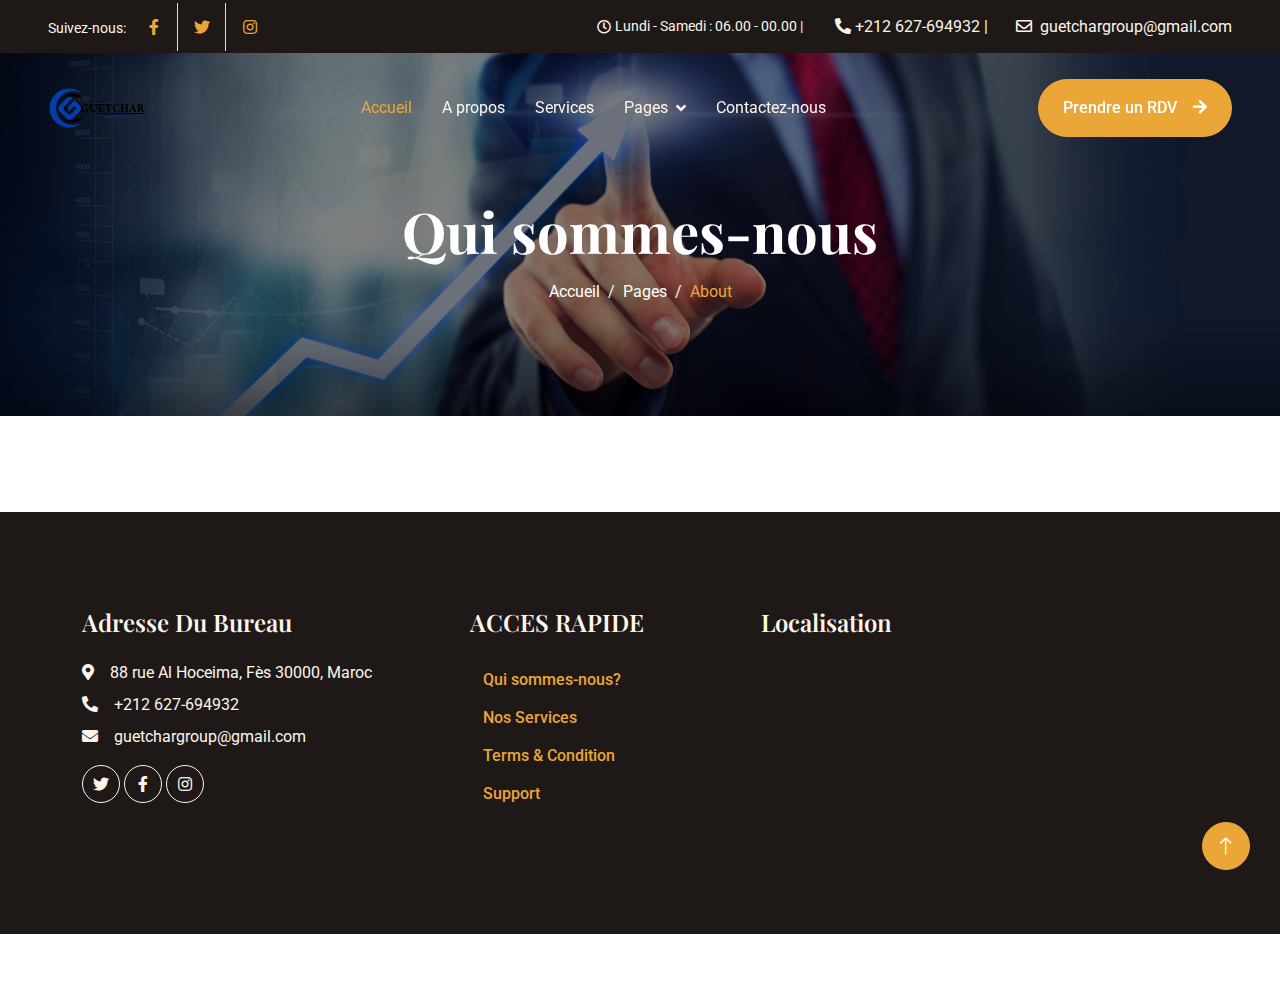
==== about.html @ 68925b9d "mod2" ====
<!DOCTYPE html>
<html lang="en">

<head>
    <meta charset="utf-8">
    <title>Guétchar Consulting Group</title>
    <meta content="width=device-width, initial-scale=1.0" name="viewport">
    <meta content="Guétchar Consulting Group" name="keywords">
    <meta content="Guétchar Consulting Group" name="description">

    <!-- Favicon -->
    <link href="img/favicon.png" rel="icon">

    <!-- Google Web Fonts -->
    <link rel="preconnect" href="https://fonts.googleapis.com">
    <link rel="preconnect" href="https://fonts.gstatic.com" crossorigin>
    <link
        href="https://fonts.googleapis.com/css2?family=Roboto:wght@400;500&family=Playfair+Display:wght@600;700&display=swap"
        rel="stylesheet">

    <!-- Icon Font Stylesheet -->
    <link href="https://cdnjs.cloudflare.com/ajax/libs/font-awesome/5.10.0/css/all.min.css" rel="stylesheet">
    <link href="https://cdn.jsdelivr.net/npm/bootstrap-icons@1.4.1/font/bootstrap-icons.css" rel="stylesheet">

    <!-- Libraries Stylesheet -->
    <link href="lib/animate/animate.min.css" rel="stylesheet">
    <link href="lib/owlcarousel/assets/owl.carousel.min.css" rel="stylesheet">

    <!-- Customized Bootstrap Stylesheet -->
    <link href="css/bootstrap.min.css" rel="stylesheet">

    <!-- Template Stylesheet -->
    <link href="css/style.css" rel="stylesheet">
</head>

<body>

    <!-- Spinner Start -->
    <div id="spinner"
        class="show bg-white position-fixed translate-middle w-100 vh-100 top-50 start-50 d-flex align-items-center justify-content-center">
        <div class="spinner-grow text-primary" role="status"></div>
    </div>
    <!-- Spinner End -->


    <!-- Topbar Start -->
    <div class="container-fluid top-bar bg-dark text-light px-0 wow fadeIn" data-wow-delay="0.1s">
        <div class="row gx-0 align-items-center d-none d-lg-flex">

            <div class="col-lg-5 px-5 text-start">
                <small>Suivez-nous:</small>
                <div class="h-100 d-inline-flex align-items-center">
                    <a class="btn-lg-square text-primary border-end rounded-0" href=""><i
                            class="fab fa-facebook-f"></i></a>
                    <a class="btn-lg-square text-primary border-end rounded-0" href=""><i
                            class="fab fa-twitter"></i></a>
                    <a class="btn-lg-square text-primary pe-0" href=""><i class="fab fa-instagram"></i></a>
                </div>
            </div>

            <div class="col-lg-7 px-5 text-end">
                <div class="h-100 d-inline-flex align-items-center py-3 me-4">
                    <small class="far fa-clock text-primary me-1 text-light "></small>
                    <small class="me-1">Lundi - Samedi : 06.00 - 00.00 |</small>
                </div>

                <div class="h-100 d-inline-flex align-items-center me-4">
                    <a class="text-light text-decoration-none" href="tel:+212 627-694932"><i
                            class="fa fa-phone-alt me-1"></i>+212
                        627-694932 |</a>
                </div>
                <div class="h-100 d-inline-flex align-items-center">
                    <a class="text-light text-decoration-none"
                        href="mailto:guetchargroup@gmail.com?subject =Demande d'info"><i
                            class="far fa-envelope me-2"></i>guetchargroup@gmail.com</a>
                </div>
            </div>
        </div>
    </div>
    <!-- Topbar End -->


    <!-- Navbar Start -->
    <nav class="navbar navbar-expand-lg navbar-light fixed-top py-lg-0 px-lg-5 wow fadeIn" data-wow-delay="0.1s">
        <a href="index.html" class="navbar-brand ms-4 ms-lg-0">
            <img src="img/logo.png" alt="" width="100" height="100">
        </a>
        <button type="button" class="navbar-toggler me-4" data-bs-toggle="collapse" data-bs-target="#navbarCollapse">
            <span class="navbar-toggler-icon"></span>
        </button>
        <div class="collapse navbar-collapse" id="navbarCollapse">
            <div class="navbar-nav mx-auto p-4 p-lg-0">
                <a href="index.html" class="nav-item nav-link active">Accueil</a>
                <a href="about.html" class="nav-item nav-link">A propos</a>
                <a href="service.html" class="nav-item nav-link">Services</a>
                <div class="nav-item dropdown">
                    <a href="#" class="nav-link dropdown-toggle" data-bs-toggle="dropdown">Pages</a>
                    <div class="dropdown-menu m-0">
                        <a href="team.html" class="dropdown-item">Notre Equipe</a>
                        <a href="testimonial.html" class="dropdown-item">Temoignages</a>
                    </div>
                </div>
                <a href="contact.html" class="nav-item nav-link">Contactez-nous</a>
            </div>
            <div class=" d-none d-lg-flex">
                <div class="ps-3">
                    <a href="" class="btn btn-primary py-3 px-lg-4 rounded-pill d-none d-lg-block">Prendre un RDV<i
                            class="fa fa-arrow-right ms-3"></i></a>
                </div>
            </div>
        </div>
    </nav>
    <!-- Navbar End -->



    <!-- Page Header Start -->
    <div class="container-fluid page-header py-6 wow fadeIn" data-wow-delay="0.1s">
        <div class="container text-center pt-5 pb-3">
            <h1 class="display-4 text-white animated slideInDown mb-3">Qui sommes-nous</h1>
            <nav aria-label="breadcrumb animated slideInDown">
                <ol class="breadcrumb justify-content-center mb-0">
                    <li class="breadcrumb-item"><a class="text-white" href="#">Accueil</a></li>
                    <li class="breadcrumb-item"><a class="text-white" href="#">Pages</a></li>
                    <li class="breadcrumb-item text-primary active" aria-current="page">About</li>
                </ol>
            </nav>
        </div>
    </div>
    <!-- Page Header End -->


    <!-- Footer Start -->
    <div class="container-fluid bg-dark text-light footer my-6 mb-0 py-5 wow fadeIn" data-wow-delay="0.1s">
        <div class="container py-5">
            <div class="row g-5">
                <div class="col-lg-4 col-md-6">
                    <h4 class="text-light mb-4">Adresse Du Bureau</h4>
                    <p class="mb-2"><i class="fa fa-map-marker-alt me-3"></i>88 rue Al Hoceima, Fès 30000, Maroc</p>
                    <p class="mb-2"><i class="fa fa-phone-alt me-3"></i>+212 627-694932</p>
                    <p class="mb-2"><i class="fa fa-envelope me-3"></i>guetchargroup@gmail.com</p>
                    <div class="d-flex pt-2">
                        <a class="btn btn-square btn-outline-light rounded-circle me-1"
                            href="https://twitter.com/GuetcharGroup"><i class="fab fa-twitter"></i></a>
                        <a class="btn btn-square btn-outline-light rounded-circle me-1"
                            href="https://www.facebook.com/LEtudiant.Consulting"><i class="fab fa-facebook-f"></i></a>
                        <a class="btn btn-square btn-outline-light rounded-circle me-1" href=""><i
                                class="fab fab fa-instagram"></i></a>
                    </div>
                </div>
                <div class="col-lg-3 col-md-6">
                    <h4 class="text-light mb-4">ACCES RAPIDE</h4>
                    <a class="btn btn-link" href="">Qui sommes-nous?</a>
                    <a class="btn btn-link" href="">Nos Services</a>
                    <a class="btn btn-link" href="">Terms & Condition</a>
                    <a class="btn btn-link" href="">Support</a>
                </div>

                <div class="col-lg-5 col-md-6">
                    <h4 class="text-light mb-4">Localisation</h4>
                    <iframe
                        src="https://www.google.com/maps/embed?pb=!1m14!1m8!1m3!1d13224.679544264092!2d-5.0049212!3d34.039513!3m2!1i1024!2i768!4f13.1!3m3!1m2!1s0x0%3A0xc799c8417635aa17!2sGUETCHAR%20CONSULTING%20GROUP!5e0!3m2!1sen!2sfr!4v1667337904764!5m2!1sen!2sfr"
                        width="400" height="170" style="border:0;" allowfullscreen="" loading="lazy"
                        referrerpolicy="no-referrer-when-downgrade"></iframe>

                </div>
            </div>
        </div>
    </div>
    <!-- Footer End -->


    <!-- Copyright Start -->
    <div class="container-fluid copyright text-light py-4 wow fadeIn" data-wow-delay="0.1s">
        <div class="container">
            <div class="row">
                <div class="col-md-6 text-center text-md-start mb-3 mb-md-0">
                    &copy; <a href="#">Guetchar.com</a>, All Right Reserved.
                </div>
                <div class="col-md-6 text-center text-md-end">
                    <!--/*** This template is free as long as you keep the footer author’s credit link/attribution link/backlink. If you'd like to use the template without the footer author’s credit link/attribution link/backlink, you can purchase the Credit Removal License from "https://htmlcodex.com/credit-removal". Thank you for your support. ***/-->
                    Designed By <a href="https://wa.me/212627694932">Sam</a>

                </div>
            </div>
        </div>
    </div>
    <!-- Copyright End -->




    <!-- Back to Top -->
    <a href="#" class="btn btn-lg btn-primary btn-lg-square rounded-circle back-to-top"><i
            class="bi bi-arrow-up"></i></a>


    <!-- JavaScript Libraries -->
    <script src="https://code.jquery.com/jquery-3.4.1.min.js"></script>
    <script src="https://cdn.jsdelivr.net/npm/bootstrap@5.0.0/dist/js/bootstrap.bundle.min.js"></script>
    <script src="lib/wow/wow.min.js"></script>
    <script src="lib/easing/easing.min.js"></script>
    <script src="lib/waypoints/waypoints.min.js"></script>
    <script src="lib/counterup/counterup.min.js"></script>
    <script src="lib/owlcarousel/owl.carousel.min.js"></script>

    <!-- Template Javascript -->
    <script src="js/main.js"></script>
</body>

</html>
---- css/style.css ----
/********** Template CSS **********/
:root {
    --primary: #EAA636;
    --secondary: #545454;
    --light: #FDF5EB;
    --dark: #1E1916;
}

h4,
h5,
h6,
.h4,
.h5,
.h6 {
    font-weight: 600 !important;
}

.py-6 {
    padding-top: 6rem;
    padding-bottom: 6rem;
}

.my-6 {
    margin-top: 6rem;
    margin-bottom: 6rem;
}

.back-to-top {
    position: fixed;
    display: none;
    right: 30px;
    bottom: 30px;
    z-index: 99;
}


/*** Spinner ***/
#spinner {
    opacity: 0;
    visibility: hidden;
    transition: opacity .5s ease-out, visibility 0s linear .5s;
    z-index: 99999;
}

#spinner.show {
    transition: opacity .5s ease-out, visibility 0s linear 0s;
    visibility: visible;
    opacity: 1;
}


/*** Button ***/
.btn {
    font-weight: 500;
    transition: .5s;
}

.btn.btn-primary {
    color: #FFFFFF;
}

.btn-square {
    width: 38px;
    height: 38px;
}

.btn-sm-square {
    width: 32px;
    height: 32px;
}

.btn-lg-square {
    width: 48px;
    height: 48px;
}

.btn-square,
.btn-sm-square,
.btn-lg-square {
    padding: 0;
    display: flex;
    align-items: center;
    justify-content: center;
    font-weight: normal;
}


/*** Navbar ***/
.navbar .dropdown-toggle::after {
    border: none;
    content: "\f107";
    font-family: "Font Awesome 5 Free";
    font-weight: 900;
    vertical-align: middle;
    margin-left: 8px;
}

.navbar .navbar-nav .nav-link {
    padding: 35px 15px;
    color: var(--light);
    outline: none;
}

.navbar .navbar-nav .nav-link:hover,
.navbar .navbar-nav .nav-link.active {
    color: var(--primary);
}

.navbar.fixed-top {
    transition: .5s;
}

@media (max-width: 991.98px) {
    .navbar .navbar-nav {
        margin-top: 10px;
        border-top: 1px solid rgba(255, 255, 255, .3);
        background: var(--dark);
    }

    .navbar .navbar-nav .nav-link {
        padding: 10px 0;
    }
}

@media (min-width: 992px) {
    .navbar .nav-item .dropdown-menu {
        display: block;
        visibility: hidden;
        top: 100%;
        transform: rotateX(-75deg);
        transform-origin: 0% 0%;
        transition: .5s;
        opacity: 0;
    }

    .navbar .nav-item:hover .dropdown-menu {
        transform: rotateX(0deg);
        visibility: visible;
        transition: .5s;
        opacity: 1;
    }
}


/*** Header ***/
.header-carousel .owl-carousel-inner {
    position: absolute;
    width: 100%;
    height: 100%;
    top: 0;
    left: 0;
    display: flex;
    align-items: center;
    background: rgba(0, 0, 0, .5);
}

@media (max-width: 768px) {
    .header-carousel .owl-carousel-item {
        position: relative;
        min-height: 600px;
    }

    .header-carousel .owl-carousel-item img {
        position: absolute;
        width: 100%;
        height: 100%;
        object-fit: cover;
    }

    .header-carousel .owl-carousel-item p {
        font-size: 16px !important;
    }
}

.header-carousel .owl-nav {
    position: relative;
    width: 80px;
    height: 80px;
    margin: -40px auto 0 auto;
    display: flex;
    justify-content: center;
    align-items: center;
}

.header-carousel .owl-nav::before {
    position: absolute;
    content: "";
    width: 100%;
    height: 100%;
    top: 0;
    left: 0;
    background: #FFFFFF;
    transform: rotate(45deg);
}

.header-carousel .owl-nav .owl-prev,
.header-carousel .owl-nav .owl-next {
    position: relative;
    font-size: 40px;
    color: var(--primary);
    transition: .5s;
    z-index: 1;
}

.header-carousel .owl-nav .owl-prev:hover,
.header-carousel .owl-nav .owl-next:hover {
    color: var(--dark);
}

.page-header {
    margin-bottom: 6rem;
    background: linear-gradient(rgba(0, 0, 0, .5), rgba(0, 0, 0, .5)), url(/img/1.jpg) center center no-repeat;
    background-size: cover;
}

.breadcrumb-item+.breadcrumb-item::before {
    color: var(--light);
}
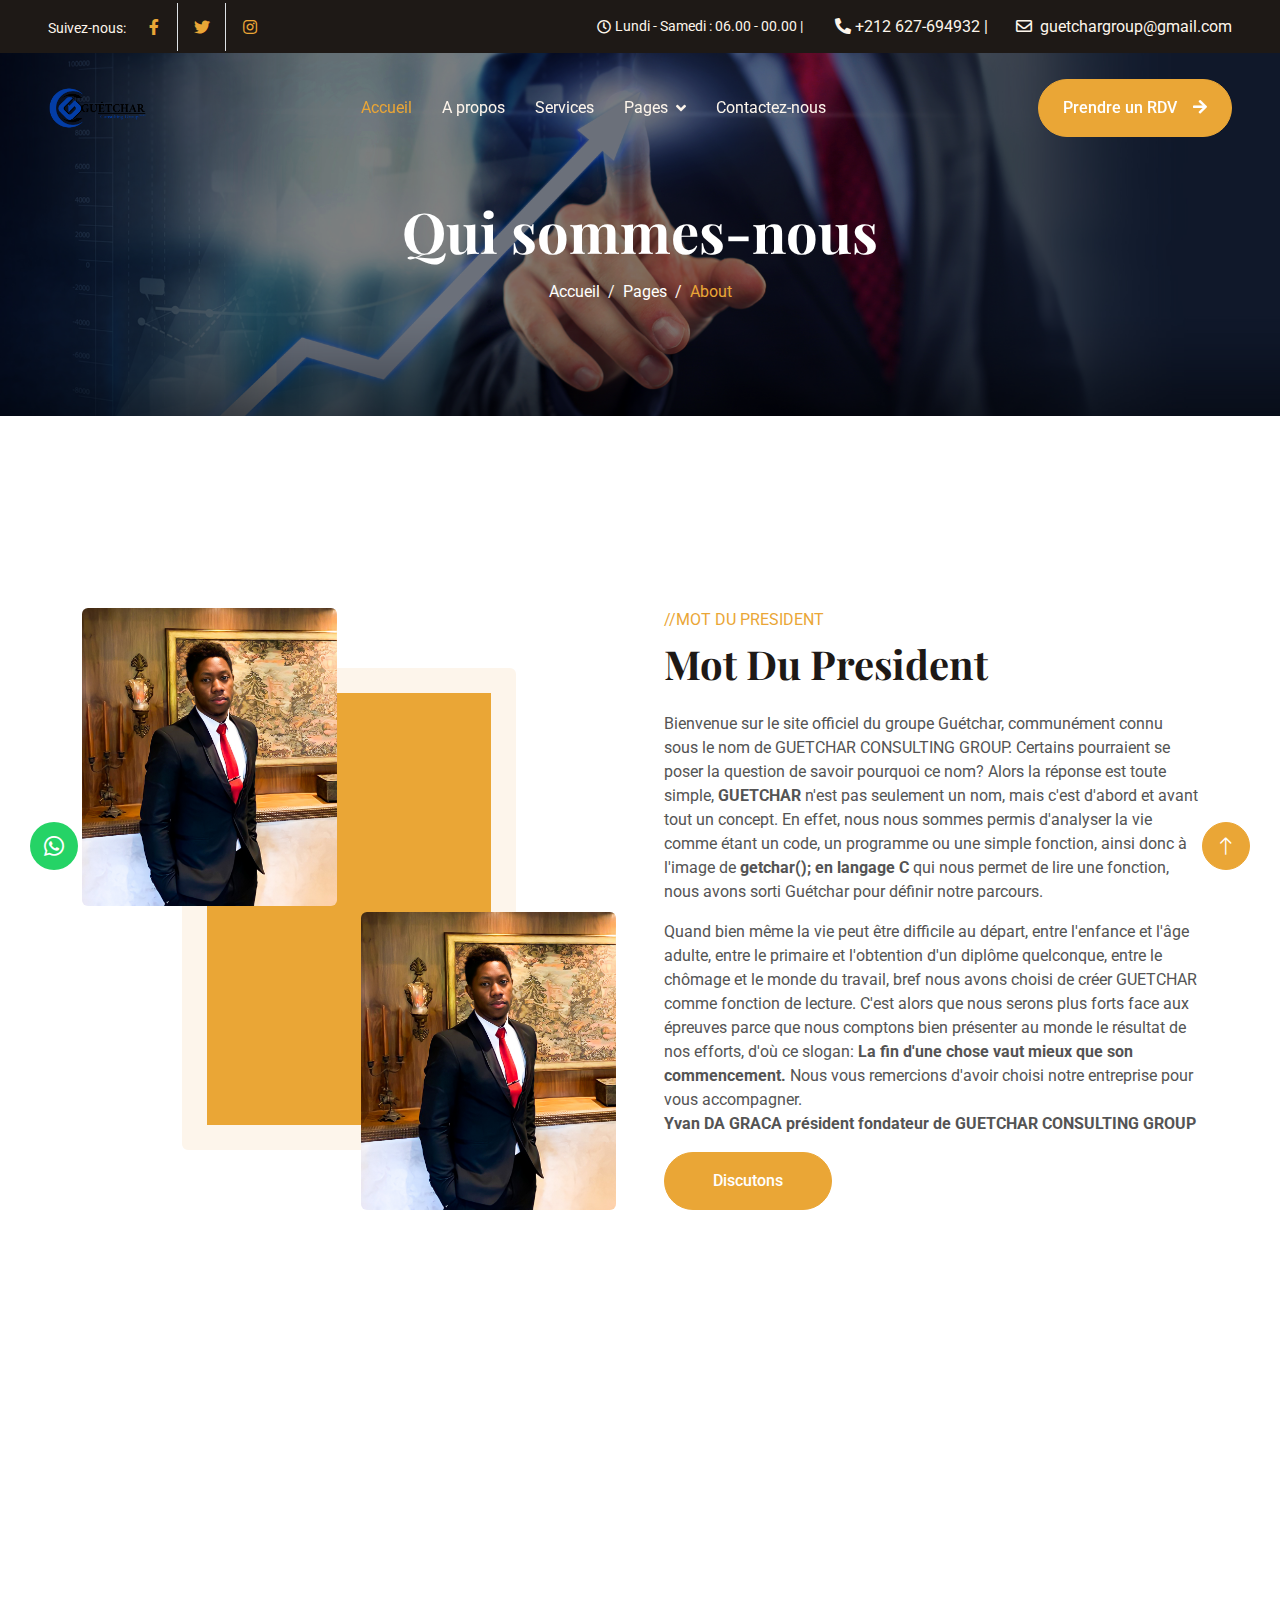
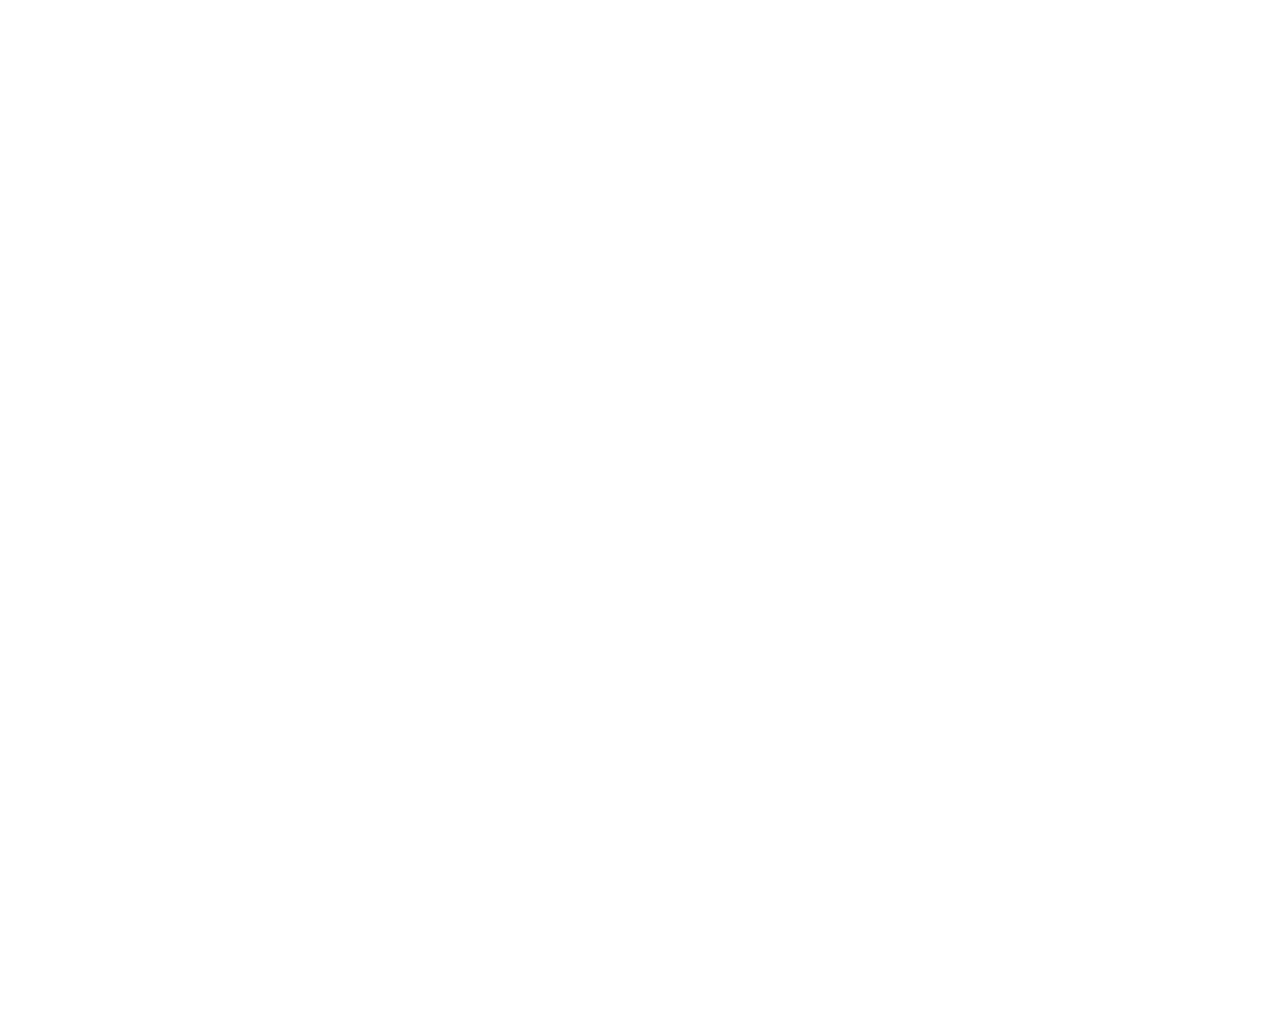
==== commit 75f1b787: "mod-additions" ====
--- a/about.html
+++ b/about.html
@@ -112,6 +112,8 @@
     </nav>
     <!-- Navbar End -->
 
+    <a href="#" class="btn btn-lg btn-primary btn-lg-square rounded-circle  messagebtn "><i
+            class="bi bi-whatsapp"></i></a>
 
 
     <!-- Page Header Start -->
@@ -128,6 +130,154 @@
         </div>
     </div>
     <!-- Page Header End -->
+
+
+
+    <!-- About Start -->
+    <div class="container-xxl py-6">
+        <div class="container">
+            <div class="row g-5">
+                <div class="col-lg-6 wow fadeInUp" data-wow-delay="0.1s">
+                    <div class="row img-twice position-relative h-100">
+                        <div class="col-6">
+                            <img class="img-fluid rounded" src="img/President.png" alt="">
+                        </div>
+                        <div class="col-6 align-self-end">
+                            <img class="img-fluid rounded" src="img/President.png" alt="">
+                        </div>
+                    </div>
+                </div>
+                <div class="col-lg-6 wow fadeInUp" data-wow-delay="0.5s">
+                    <div class="h-100">
+                        <p class="text-primary text-uppercase mb-2">//Mot Du President</p>
+                        <h1 class="display-6 mb-4">Mot Du President</h1>
+                        <p>
+                            Bienvenue sur le site officiel du groupe Guétchar, communément connu sous le nom de GUETCHAR
+                            CONSULTING GROUP.
+
+                            Certains pourraient se poser la question de savoir pourquoi ce nom?
+
+                            Alors la réponse est toute simple, <strong>GUETCHAR</strong> n'est pas seulement un nom,
+                            mais c'est d'abord
+                            et avant tout un concept. En effet, nous nous sommes permis d'analyser la vie comme étant un
+                            code, un programme ou une simple fonction, ainsi donc à l'image de <strong> getchar(); en
+                                langage C</strong>
+                            qui nous permet de lire une fonction, nous avons sorti Guétchar pour définir notre parcours.
+                        </p>
+                        <p>
+                            Quand bien même la vie peut être difficile au départ, entre l'enfance et l'âge adulte, entre
+                            le primaire et l'obtention d'un diplôme quelconque, entre le chômage et le monde du travail,
+                            bref nous avons choisi de créer GUETCHAR comme fonction de lecture. C'est alors que nous
+                            serons plus forts face aux épreuves parce que nous comptons bien présenter au monde le
+                            résultat de nos efforts, d'où ce slogan:
+
+                            <strong>La fin d'une chose vaut mieux que son commencement.</strong>
+
+                            Nous vous remercions d'avoir choisi notre entreprise pour vous accompagner. <br>
+
+                            <strong> Yvan DA GRACA président fondateur de GUETCHAR CONSULTING GROUP</strong>
+                        </p>
+                        <a class="btn btn-primary rounded-pill py-3 px-5" href="">Discutons</a>
+                    </div>
+
+                </div>
+            </div>
+        </div>
+    </div>
+    </div>
+    <!-- About End -->
+
+
+    <!-- Team Start -->
+    <div class="container-xxl py-6">
+        <div class="container">
+            <div class="text-center mx-auto mb-5 wow fadeInUp" data-wow-delay="0.1s" style="max-width: 500px;">
+                <p class="text-primary text-uppercase mb-2">// Notre Equipe</p>
+                <h1 class="display-6 mb-4">We're Super Professional At Our Skills</h1>
+            </div>
+            <div class="row g-4">
+                <div class="col-lg-3 col-md-6 wow fadeInUp" data-wow-delay="0.1s">
+                    <div class="team-item text-center rounded overflow-hidden">
+                        <img class="img-fluid" src="img/team-1.jpg" alt="">
+                        <div class="team-text">
+                            <div class="team-title">
+                                <h5>Yvan DA GRACA</h5>
+                                <span>President</span>
+                            </div>
+                            <div class="team-social">
+                                <a class="btn btn-square btn-light rounded-circle" href=""><i
+                                        class="fab fa-facebook-f"></i></a>
+                                <a class="btn btn-square btn-light rounded-circle" href=""><i
+                                        class="fab fa-twitter"></i></a>
+                                <a class="btn btn-square btn-light rounded-circle" href=""><i
+                                        class="fab fa-instagram"></i></a>
+                            </div>
+                        </div>
+                    </div>
+                </div>
+                <div class="col-lg-3 col-md-6 wow fadeInUp" data-wow-delay="0.3s">
+                    <div class="team-item text-center rounded overflow-hidden">
+                        <img class="img-fluid" src="img/team-2.jpg" alt="">
+                        <div class="team-text">
+                            <div class="team-title">
+                                <h5>Fran BECCA</h5>
+                                <span>Designation</span>
+                            </div>
+                            <div class="team-social">
+                                <a class="btn btn-square btn-light rounded-circle" href=""><i
+                                        class="fab fa-facebook-f"></i></a>
+                                <a class="btn btn-square btn-light rounded-circle" href=""><i
+                                        class="fab fa-twitter"></i></a>
+                                <a class="btn btn-square btn-light rounded-circle" href=""><i
+                                        class="fab fa-instagram"></i></a>
+                            </div>
+                        </div>
+                    </div>
+                </div>
+                <div class="col-lg-3 col-md-6 wow fadeInUp" data-wow-delay="0.5s">
+                    <div class="team-item text-center rounded overflow-hidden">
+                        <img class="img-fluid" src="img/team-3.jpg" alt="">
+                        <div class="team-text">
+                            <div class="team-title">
+                                <h5>Fael Obouka</h5>
+                                <span>Designation</span>
+                            </div>
+                            <div class="team-social">
+                                <a class="btn btn-square btn-light rounded-circle" href=""><i
+                                        class="fab fa-facebook-f"></i></a>
+                                <a class="btn btn-square btn-light rounded-circle" href=""><i
+                                        class="fab fa-twitter"></i></a>
+                                <a class="btn btn-square btn-light rounded-circle" href=""><i
+                                        class="fab fa-instagram"></i></a>
+                            </div>
+                        </div>
+                    </div>
+                </div>
+                <div class="col-lg-3 col-md-6 wow fadeInUp" data-wow-delay="0.7s">
+                    <div class="team-item text-center rounded overflow-hidden">
+                        <img class="img-fluid" src="img/team-4.jpg" alt="">
+                        <div class="team-text">
+                            <div class="team-title">
+                                <h5>Yolande DA GRACA</h5>
+                                <span>Designation</span>
+                            </div>
+                            <div class="team-social">
+                                <a class="btn btn-square btn-light rounded-circle" href=""><i
+                                        class="fab fa-facebook-f"></i></a>
+                                <a class="btn btn-square btn-light rounded-circle" href=""><i
+                                        class="fab fa-twitter"></i></a>
+                                <a class="btn btn-square btn-light rounded-circle" href=""><i
+                                        class="fab fa-instagram"></i></a>
+                            </div>
+                        </div>
+                    </div>
+                </div>
+            </div>
+        </div>
+    </div>
+    <!-- Team End -->
+
+
 
 
     <!-- Footer Start -->
--- a/css/style.css
+++ b/css/style.css
@@ -32,6 +32,18 @@
     bottom: 30px;
     z-index: 99;
 }
+
+
+.messagebtn {
+    position: fixed;
+    display: none;
+    left: 30px;
+    bottom: 30px;
+    z-index: 99;
+    background-color: #25D366;
+    border: #FDF5EB;
+}
+
 
 
 /*** Spinner ***/
@@ -217,3 +229,240 @@
     color: var(--light);
 }
 
+
+/*** Product/Entreprise ***/
+.product-item {
+    transition: .5s;
+}
+
+.product-item:hover {
+    background: var(--primary) !important;
+}
+
+.product-item:hover * {
+    color: var(--light);
+}
+
+.product-item:hover .border-primary {
+    border-color: var(--light) !important;
+}
+
+.product-item .product-overlay {
+    position: absolute;
+    width: 100%;
+    height: 0;
+    top: 0;
+    left: 0;
+    display: flex;
+    align-items: center;
+    justify-content: center;
+    background: rgba(0, 0, 0, .5);
+    overflow: hidden;
+    opacity: 0;
+    transition: .5s;
+}
+
+.product-item:hover .product-overlay {
+    height: 100%;
+    opacity: 1;
+}
+
+
+
+/*** Facts ***/
+.fact-item {
+    transition: .5s;
+}
+
+.fact-item:hover {
+    margin-top: -10px;
+    background: #FFFFFF !important;
+    box-shadow: 0 0 45px rgba(0, 0, 0, .07);
+}
+
+
+/*** About ***/
+.img-twice::before {
+    position: absolute;
+    content: "";
+    width: 60%;
+    height: 80%;
+    top: 10%;
+    left: 20%;
+    background: var(--primary);
+    border: 25px solid var(--light);
+    border-radius: 6px;
+    z-index: -1;
+}
+
+
+/*** Product ***/
+.product-item {
+    transition: .5s;
+}
+
+.product-item:hover {
+    background: var(--primary) !important;
+}
+
+.product-item:hover * {
+    color: var(--light);
+}
+
+.product-item:hover .border-primary {
+    border-color: var(--light) !important;
+}
+
+.product-item .product-overlay {
+    position: absolute;
+    width: 100%;
+    height: 0;
+    top: 0;
+    left: 0;
+    display: flex;
+    align-items: center;
+    justify-content: center;
+    background: rgba(0, 0, 0, .5);
+    overflow: hidden;
+    opacity: 0;
+    transition: .5s;
+}
+
+.product-item:hover .product-overlay {
+    height: 100%;
+    opacity: 1;
+}
+
+
+/*** Team ***/
+.team-item .team-text {
+    position: relative;
+    height: 100px;
+    overflow: hidden;
+}
+
+.team-item .team-title {
+    position: absolute;
+    width: 100%;
+    height: 100%;
+    top: 0;
+    left: 0;
+    display: flex;
+    flex-direction: column;
+    align-items: center;
+    justify-content: center;
+    background: var(--light);
+    transition: .5s;
+}
+
+.team-item:hover .team-title {
+    top: -100px;
+}
+
+.team-item .team-social {
+    position: absolute;
+    width: 100%;
+    height: 100%;
+    top: 100px;
+    left: 0;
+    display: flex;
+    align-items: center;
+    justify-content: center;
+    background: var(--primary);
+    transition: .5s;
+}
+
+.team-item .team-social .btn {
+    margin: 0 3px;
+}
+
+.team-item:hover .team-social {
+    top: 0;
+}
+
+
+/*** Testimonial ***/
+.testimonial-carousel .owl-item .testimonial-item img {
+    width: 60px;
+    height: 60px;
+}
+
+.testimonial-carousel .owl-item .testimonial-item,
+.testimonial-carousel .owl-item .testimonial-item * {
+    transition: .5s;
+}
+
+.testimonial-carousel .owl-item.center .testimonial-item {
+    background: var(--primary) !important;
+}
+
+.testimonial-carousel .owl-item.center .testimonial-item * {
+    color: #FFFFFF !important;
+}
+
+.testimonial-carousel .owl-nav {
+    margin-top: 30px;
+    display: flex;
+    justify-content: center;
+}
+
+.testimonial-carousel .owl-nav .owl-prev,
+.testimonial-carousel .owl-nav .owl-next {
+    margin: 0 12px;
+    width: 50px;
+    height: 50px;
+    display: flex;
+    align-items: center;
+    justify-content: center;
+    border-radius: 50px;
+    font-size: 22px;
+    color: var(--light);
+    background: var(--primary);
+    transition: .5s;
+}
+
+.testimonial-carousel .owl-nav .owl-prev:hover,
+.testimonial-carousel .owl-nav .owl-next:hover {
+    color: var(--primary);
+    background: var(--dark);
+}
+
+
+/*** Footer ***/
+.footer .btn.btn-link {
+    display: block;
+    margin-bottom: 5px;
+    padding: 0;
+    text-align: left;
+    color: var(--light);
+    font-weight: normal;
+    text-transform: capitalize;
+    transition: .3s;
+}
+
+.footer .btn.btn-link::before {
+    position: relative;
+    content: "\f105";
+    font-family: "Font Awesome 5 Free";
+    font-weight: 900;
+    color: var(--light);
+    margin-right: 10px;
+}
+
+.footer .btn.btn-link:hover {
+    color: var(--primary);
+    letter-spacing: 1px;
+    box-shadow: none;
+}
+
+.copyright {
+    background: #111111;
+}
+
+.copyright a {
+    color: var(--primary);
+}
+
+.copyright a:hover {
+    color: var(--light);
+}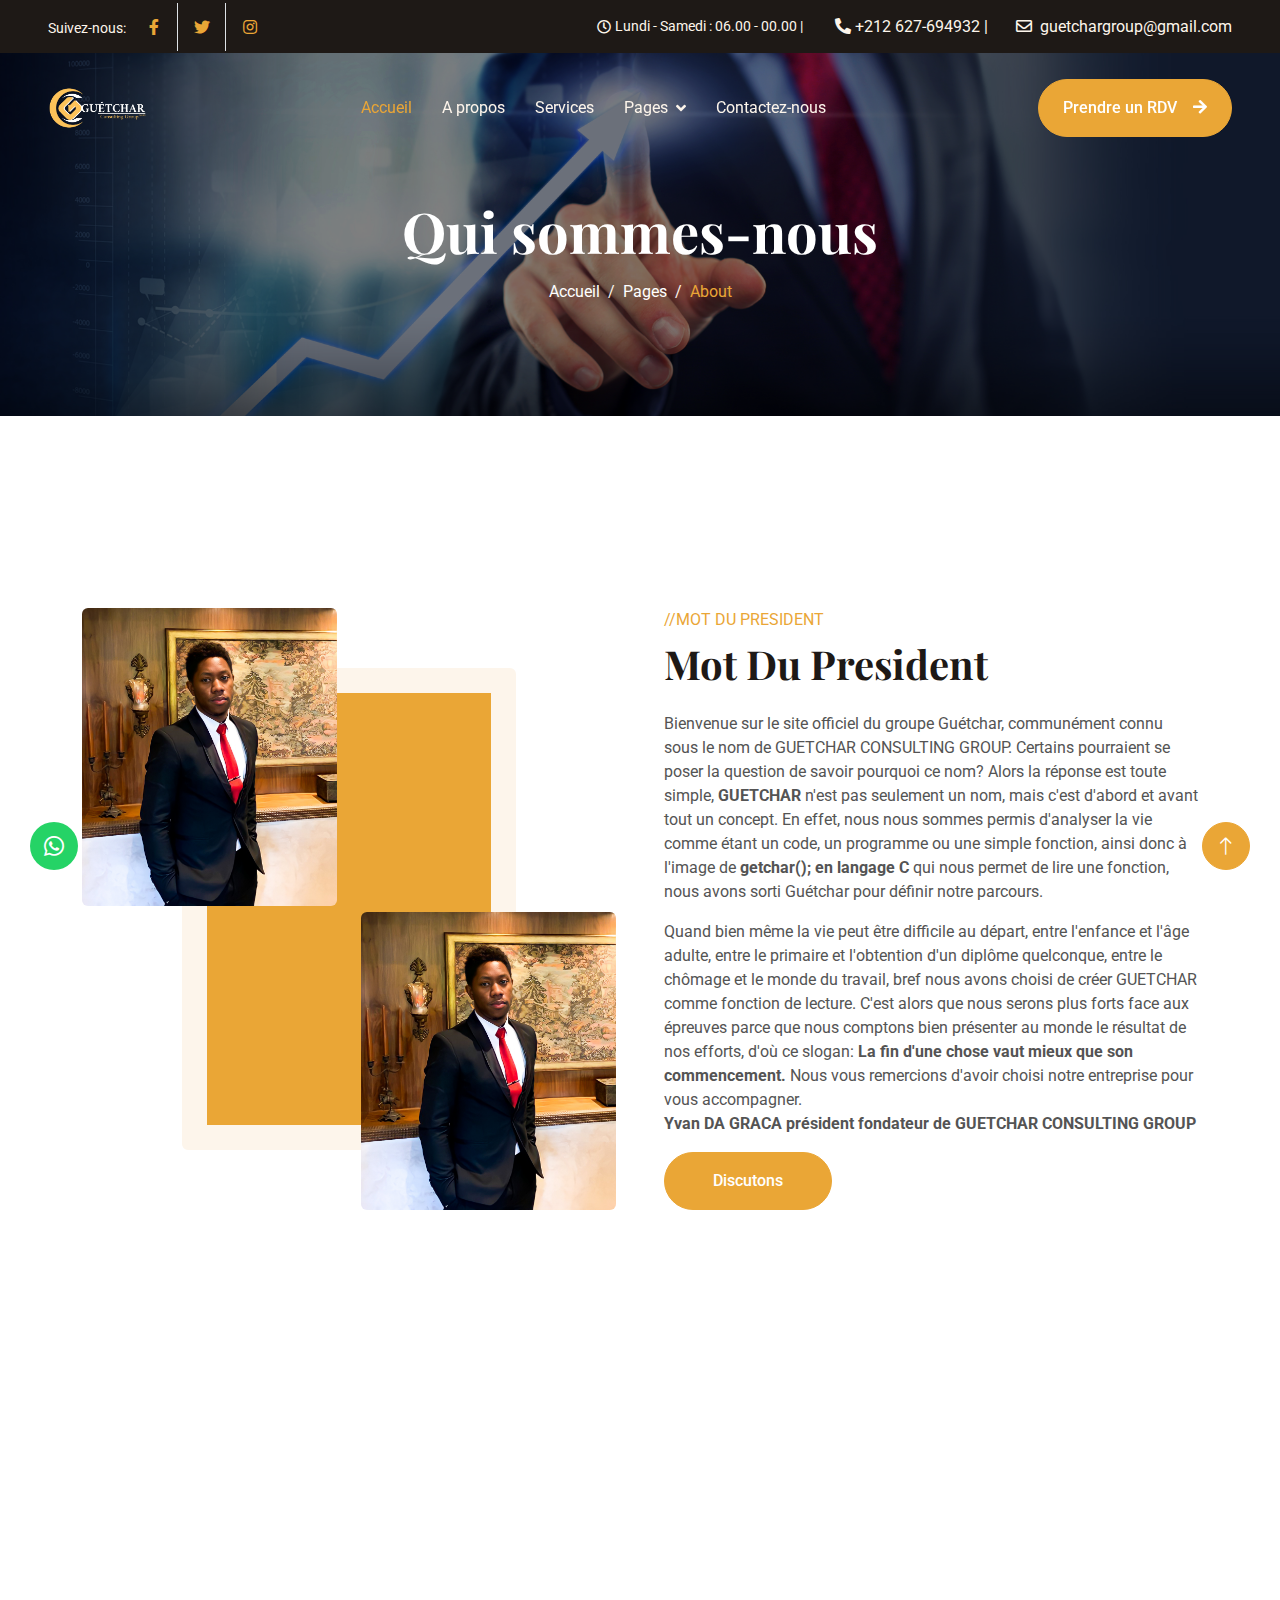
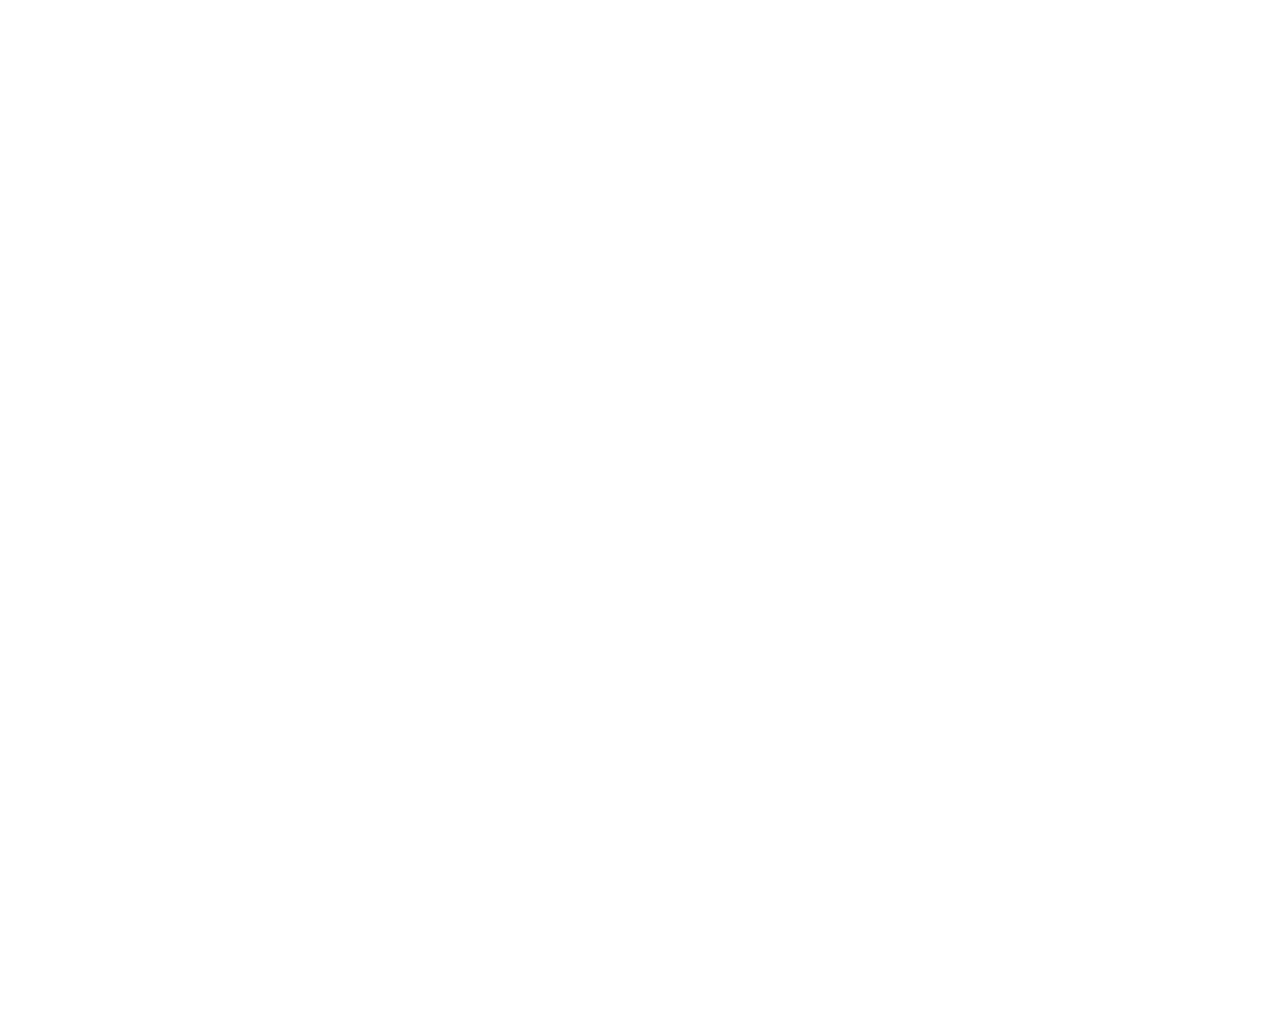
==== commit 7bfc6751: "mod-additions-toggler" ====
--- a/about.html
+++ b/about.html
@@ -85,8 +85,16 @@
         <a href="index.html" class="navbar-brand ms-4 ms-lg-0">
             <img src="img/logo.png" alt="" width="100" height="100">
         </a>
-        <button type="button" class="navbar-toggler me-4" data-bs-toggle="collapse" data-bs-target="#navbarCollapse">
-            <span class="navbar-toggler-icon"></span>
+        <button type="button" class="navbar-toggler me-4 navbar-toggler-dark" data-bs-toggle="collapse"
+            data-bs-target="#navbarCollapse">
+            <span class="navbar-toggler-icon  navbar-toggler-icon-dark">
+                <svg xmlns="http://www.w3.org/2000/svg" fill="none" viewBox="0 0 24 24" stroke-width="1.5"
+                    stroke="currentColor" class="w-6 h-6 text-white">
+                    <path stroke-linecap="round" stroke-linejoin="round"
+                        d="M3.75 6.75h16.5M3.75 12h16.5m-16.5 5.25h16.5" />
+                </svg>
+
+            </span>
         </button>
         <div class="collapse navbar-collapse" id="navbarCollapse">
             <div class="navbar-nav mx-auto p-4 p-lg-0">
--- a/css/style.css
+++ b/css/style.css
@@ -465,4 +465,13 @@
 
 .copyright a:hover {
     color: var(--light);
+}
+
+.navbar-toggler.me-4 {
+    margin-right: 2rem !important;
+}
+
+.navbar-toggler {
+    background-color:var(--primary);
+  
 }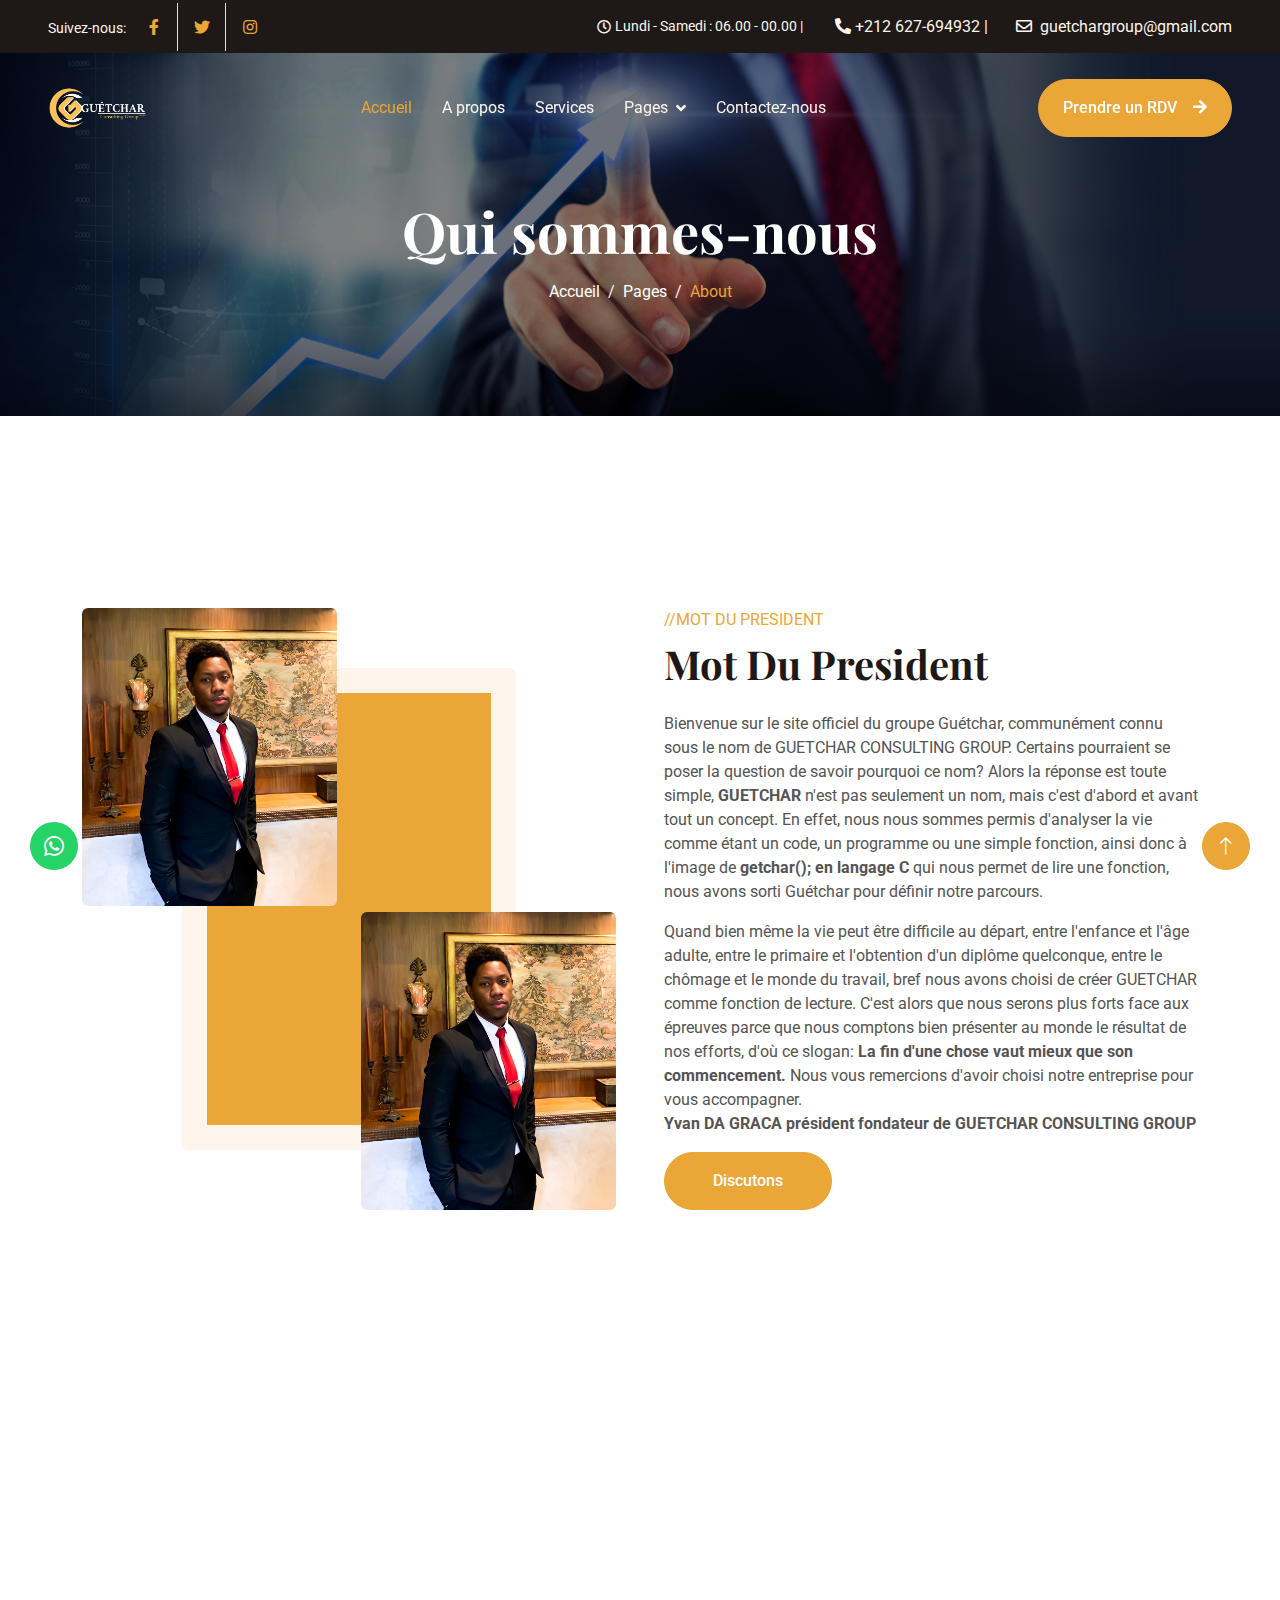
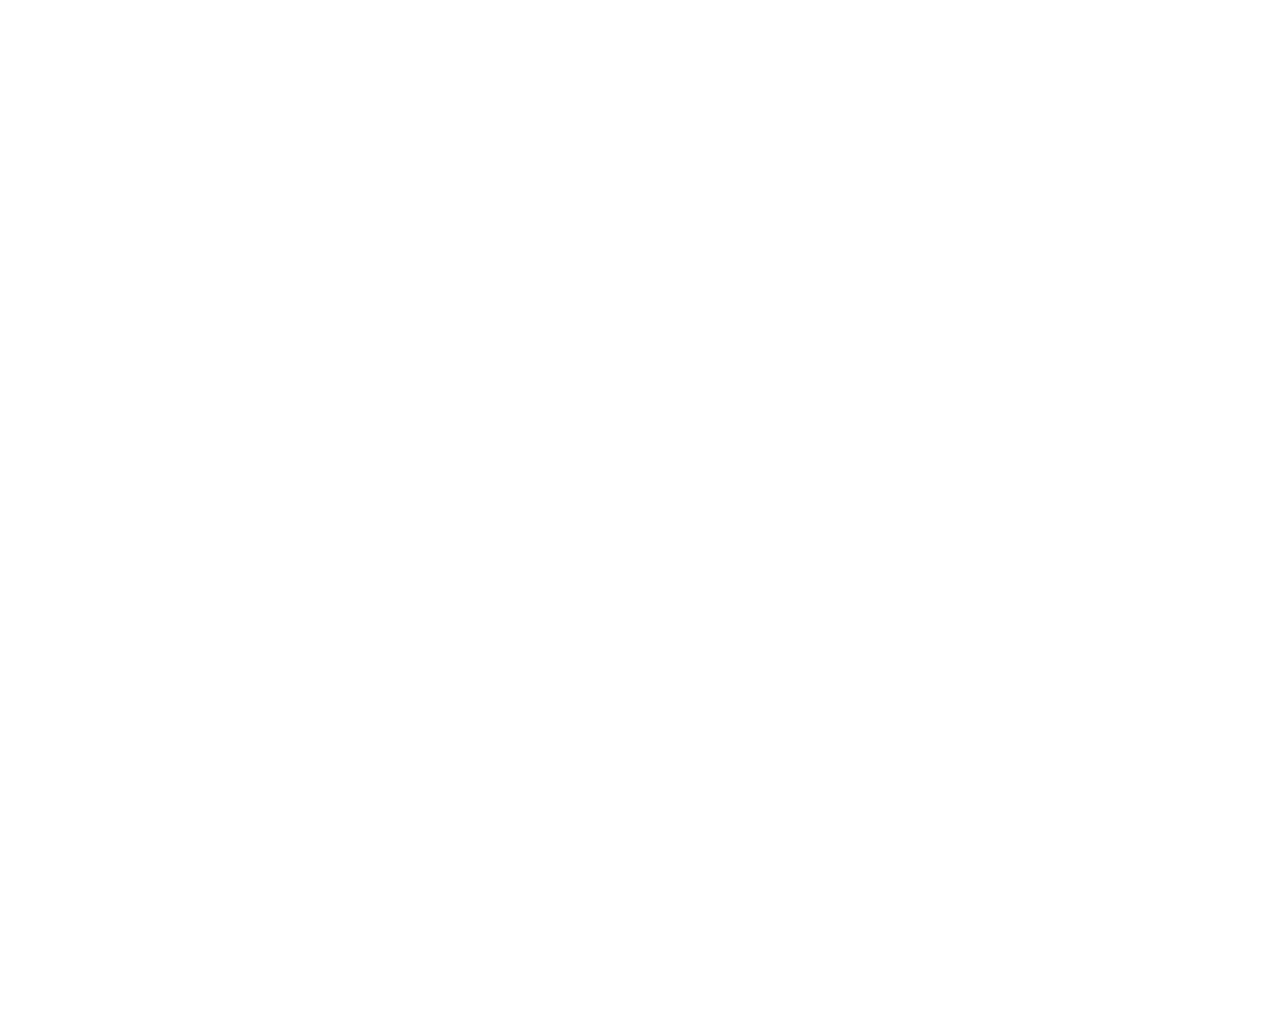
==== commit 257149e0: "modifying map on about page" ====
--- a/about.html
+++ b/about.html
@@ -318,7 +318,7 @@
                     <h4 class="text-light mb-4">Localisation</h4>
                     <iframe
                         src="https://www.google.com/maps/embed?pb=!1m14!1m8!1m3!1d13224.679544264092!2d-5.0049212!3d34.039513!3m2!1i1024!2i768!4f13.1!3m3!1m2!1s0x0%3A0xc799c8417635aa17!2sGUETCHAR%20CONSULTING%20GROUP!5e0!3m2!1sen!2sfr!4v1667337904764!5m2!1sen!2sfr"
-                        width="400" height="170" style="border:0;" allowfullscreen="" loading="lazy"
+                        width="320" height="170" style="border:0;" allowfullscreen="" loading="lazy"
                         referrerpolicy="no-referrer-when-downgrade"></iframe>
 
                 </div>
@@ -336,7 +336,7 @@
                     &copy; <a href="#">Guetchar.com</a>, All Right Reserved.
                 </div>
                 <div class="col-md-6 text-center text-md-end">
-                    <!--/*** This template is free as long as you keep the footer author’s credit link/attribution link/backlink. If you'd like to use the template without the footer author’s credit link/attribution link/backlink, you can purchase the Credit Removal License from "https://htmlcodex.com/credit-removal". Thank you for your support. ***/-->
+
                     Designed By <a href="https://wa.me/212627694932">Sam</a>
 
                 </div>
--- a/css/style.css
+++ b/css/style.css
@@ -467,9 +467,9 @@
     color: var(--light);
 }
 
-.navbar-toggler.me-4 {
+/*.navbar-toggler.me-4 {
     margin-right: 2rem !important;
-}
+}*/
 
 .navbar-toggler {
     background-color:var(--primary);
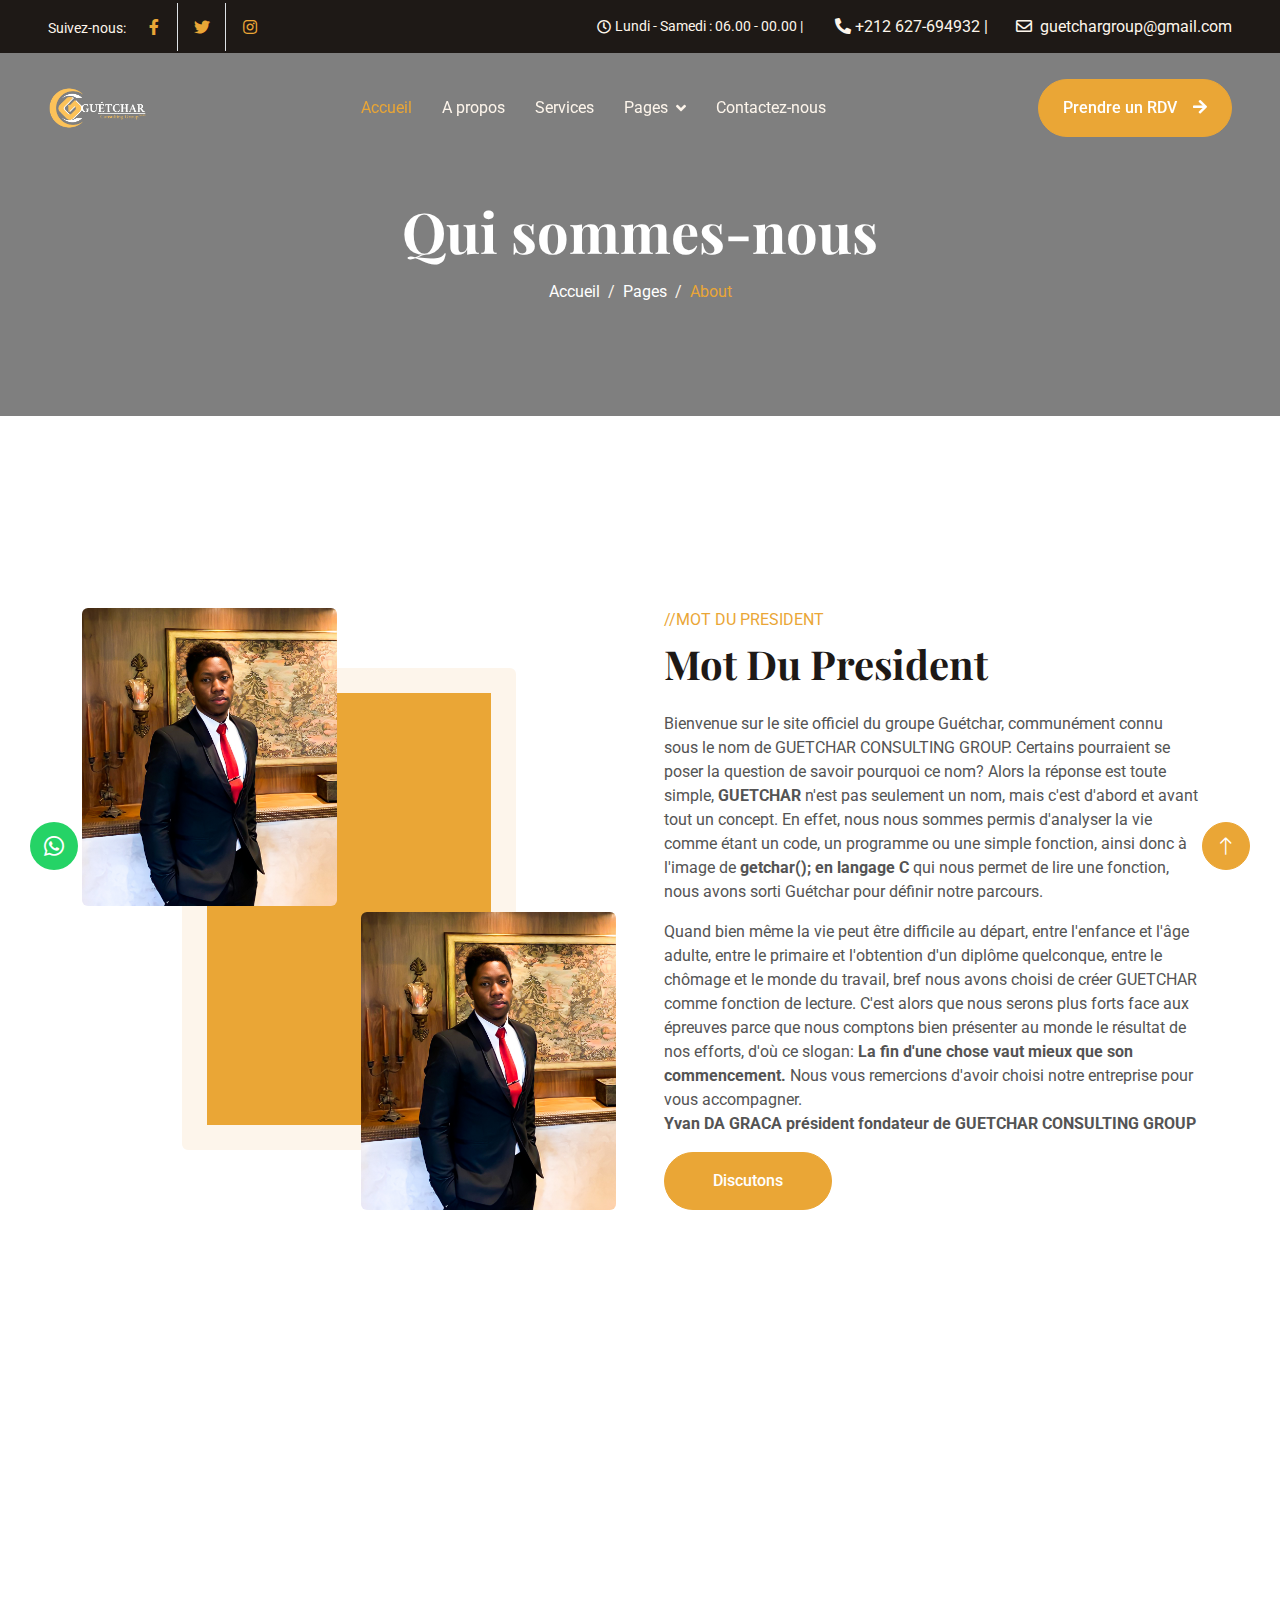
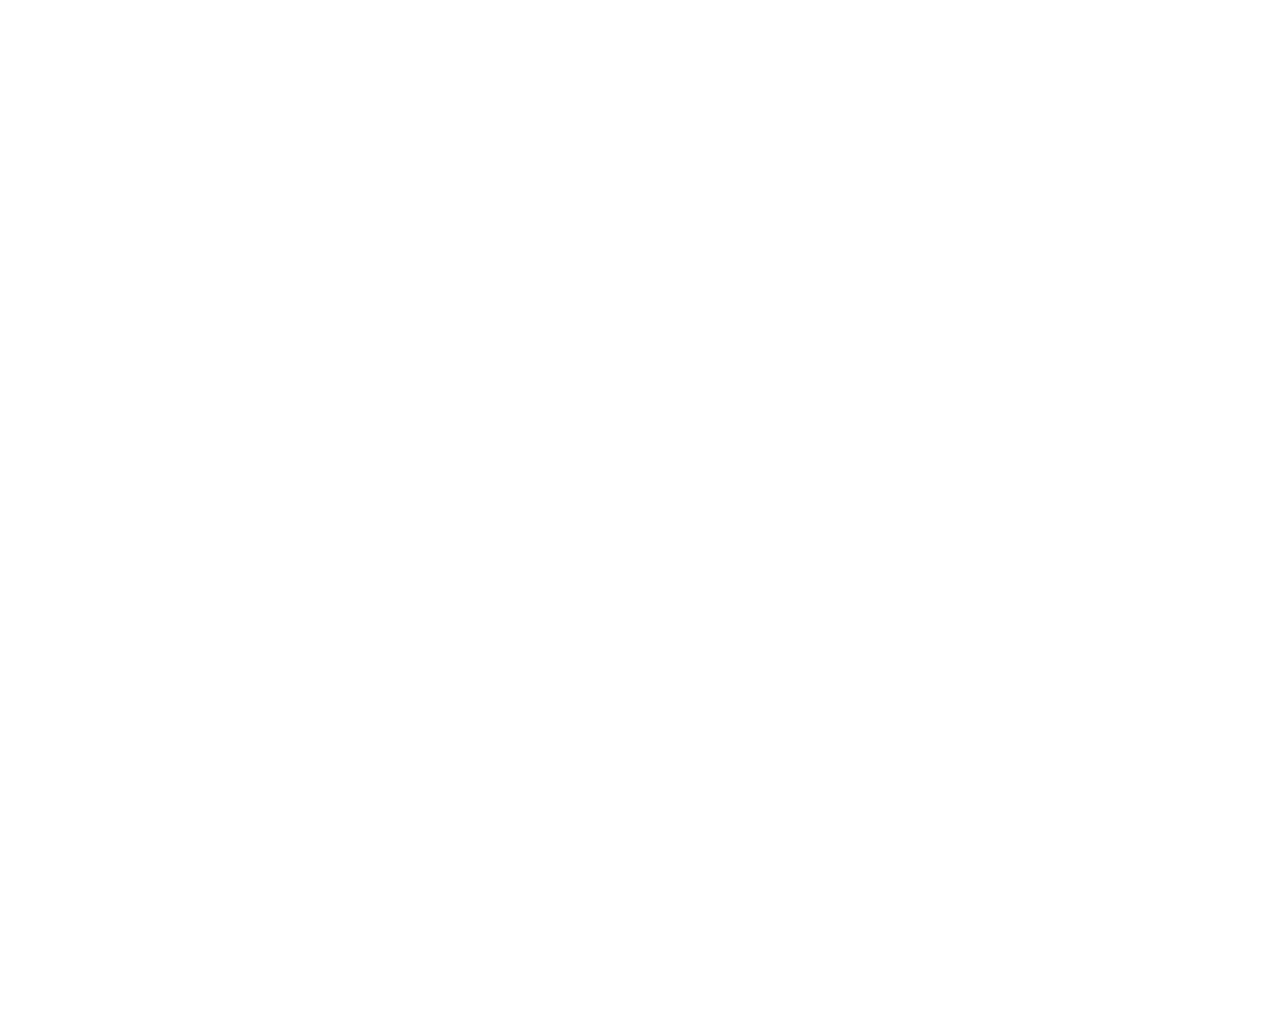
==== commit 48531dfb: "adding testimony" ====
--- a/about.html
+++ b/about.html
@@ -308,7 +308,7 @@
                 </div>
                 <div class="col-lg-3 col-md-6">
                     <h4 class="text-light mb-4">ACCES RAPIDE</h4>
-                    <a class="btn btn-link" href="">Qui sommes-nous?</a>
+                    <a class="btn btn-link" href="about.html">Qui sommes-nous?</a>
                     <a class="btn btn-link" href="">Nos Services</a>
                     <a class="btn btn-link" href="">Terms & Condition</a>
                     <a class="btn btn-link" href="">Support</a>
--- a/css/style.css
+++ b/css/style.css
@@ -221,7 +221,7 @@
 
 .page-header {
     margin-bottom: 6rem;
-    background: linear-gradient(rgba(0, 0, 0, .5), rgba(0, 0, 0, .5)), url(/img/1.jpg) center center no-repeat;
+    background: linear-gradient(rgba(0, 0, 0, .5), rgba(0, 0, 0, .5)), url(img/1.jpg) center center no-repeat;
     background-size: cover;
 }
 
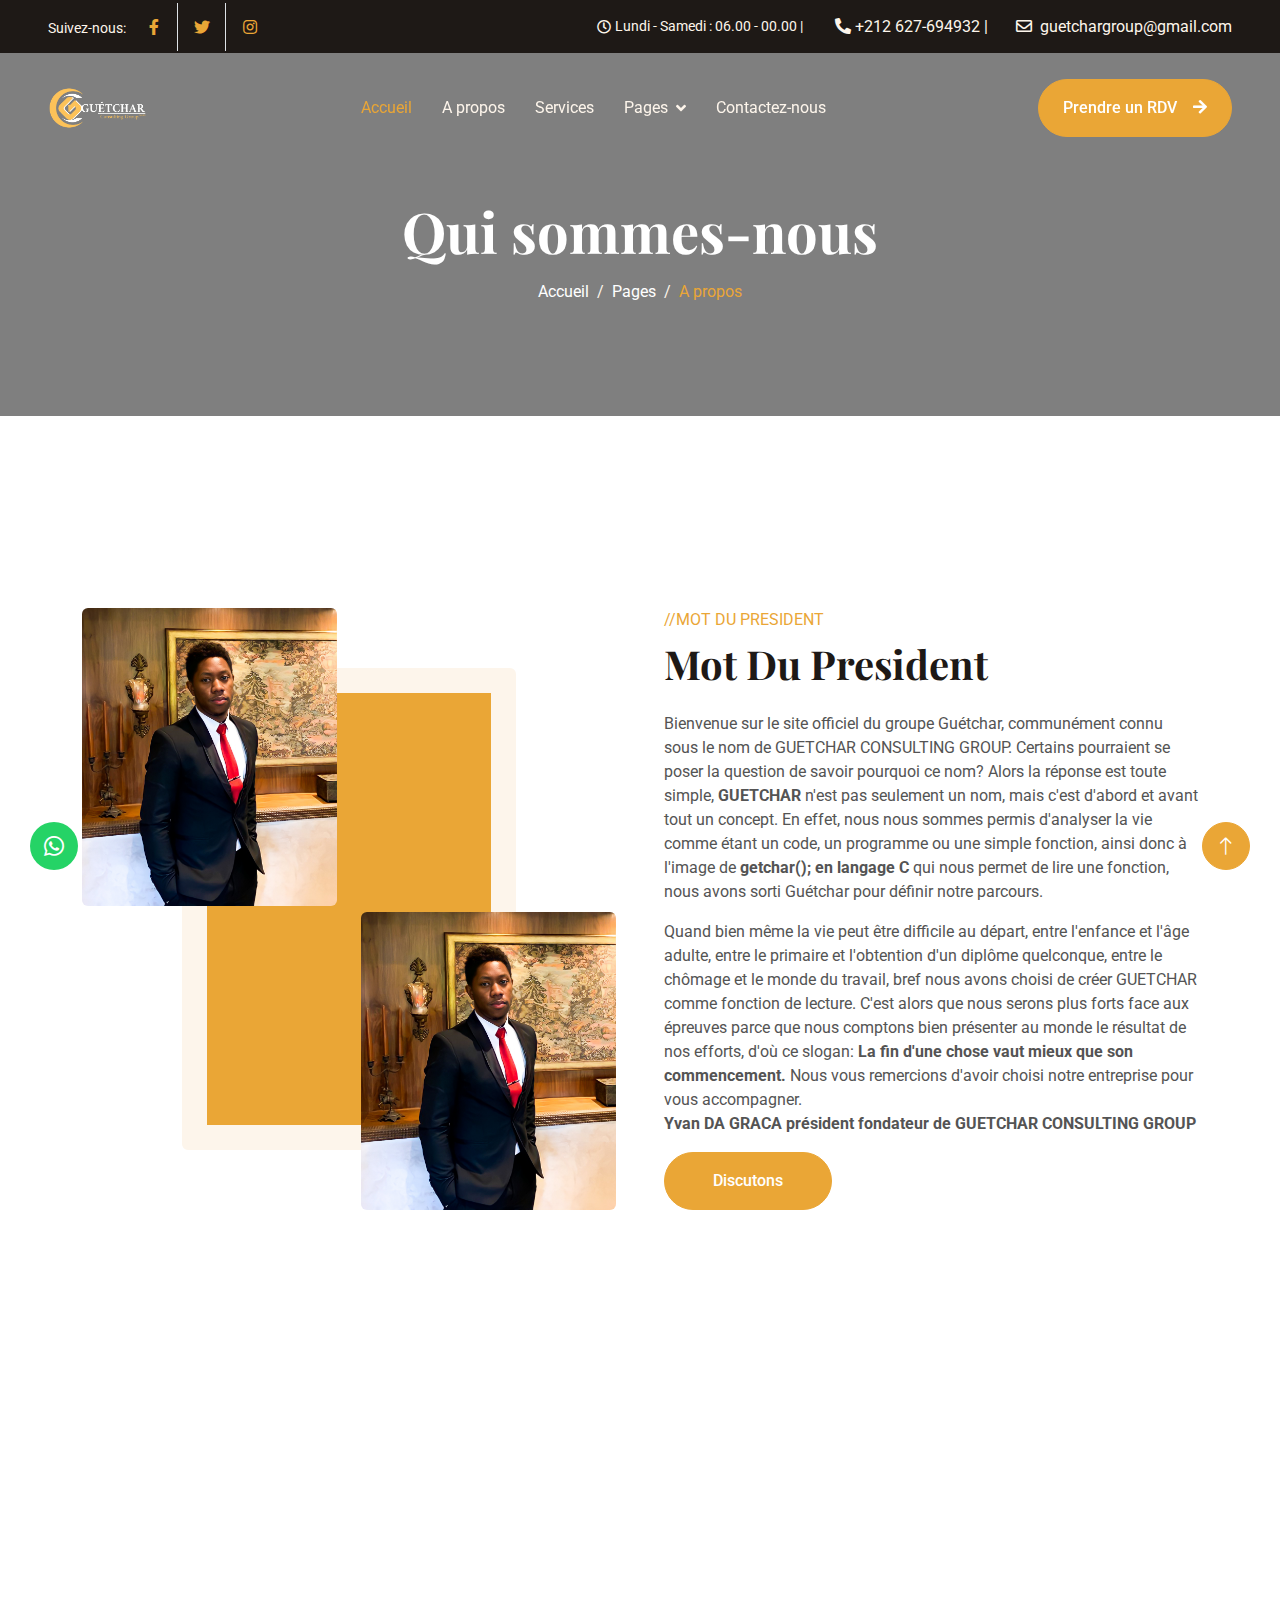
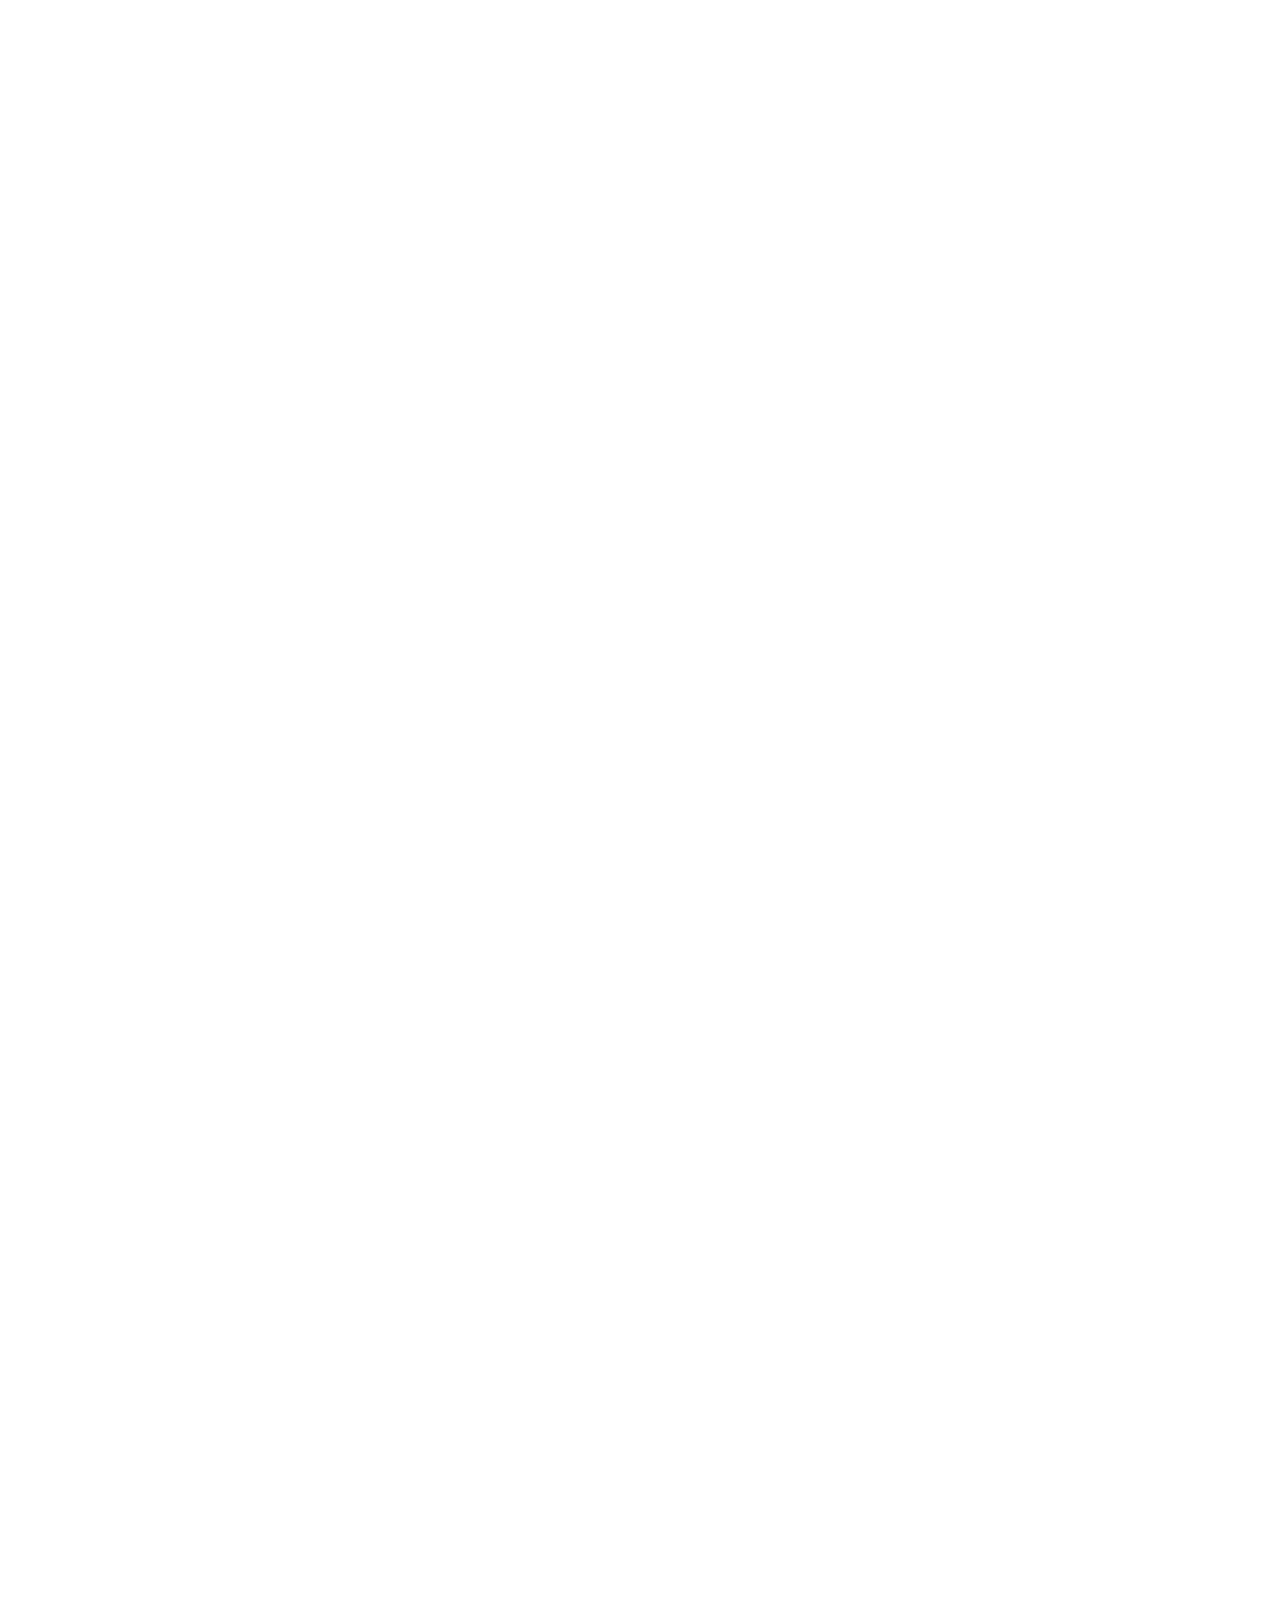
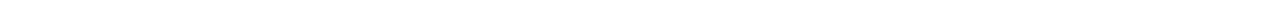
==== commit 1464224b: "polishing" ====
--- a/about.html
+++ b/about.html
@@ -132,7 +132,7 @@
                 <ol class="breadcrumb justify-content-center mb-0">
                     <li class="breadcrumb-item"><a class="text-white" href="#">Accueil</a></li>
                     <li class="breadcrumb-item"><a class="text-white" href="#">Pages</a></li>
-                    <li class="breadcrumb-item text-primary active" aria-current="page">About</li>
+                    <li class="breadcrumb-item text-primary active" aria-current="page">A propos</li>
                 </ol>
             </nav>
         </div>
@@ -155,7 +155,7 @@
                         </div>
                     </div>
                 </div>
-                <div class="col-lg-6 wow fadeInUp" data-wow-delay="0.5s">
+                <div class="col-lg-6 wow fadeInUp " data-wow-delay="0.5s">
                     <div class="h-100">
                         <p class="text-primary text-uppercase mb-2">//Mot Du President</p>
                         <h1 class="display-6 mb-4">Mot Du President</h1>
@@ -194,6 +194,46 @@
     </div>
     </div>
     <!-- About End -->
+
+    <!-- About Start -->
+    <div class="container-xxl py-6">
+        <div class="container">
+            <div class="row g-5">
+
+                <div class="col-lg-6 wow fadeInUp" data-wow-delay="0.5s">
+                    <div class="h-100">
+                        <p class="text-primary text-uppercase mb-2">// Qui sommes-nous</p>
+                        <h1 class="display-6 mb-4">Qui sommes-nous?</h1>
+                        <p>
+                            Le Groupe GUETCHAR est une société multi service. Avec une organisation rigoureuse et
+                            parfaitement coordonnée, il met un ensemble de domaines en relation dans le but de
+                            satisfaire le plus grand nombre. Cette Holding, vous propose trois principales branches
+                            notamment: l'éducation, le multi média et le e-commerce.
+                        </p>
+                        <p>
+                            Vous découvrirez donc au travers de ce site internet, L'Etudiant Consulting, Guétchar Prod
+                            et Guétchar Online. Ce sont ces trois structures qui, actuellement forment GUETCHAR GROUP.
+                        </p>
+
+                        <a class="btn btn-primary rounded-pill py-3 px-5" href="">Discutons</a>
+                    </div>
+                </div>
+
+                <div class="col-lg-6 wow fadeInUp" data-wow-delay="0.1s">
+                    <div class="row img-twice position-relative h-100">
+                        <div class="col-6">
+                            <img class="img-fluid rounded" src="img/about_poster.jpg" alt="">
+                        </div>
+                        <div class="col-6 align-self-end">
+                            <img class="img-fluid rounded" src="img/about_poster.jpg" alt="">
+                        </div>
+                    </div>
+                </div>
+            </div>
+        </div>
+    </div>
+    <!-- About End -->
+
 
 
     <!-- Team Start -->
